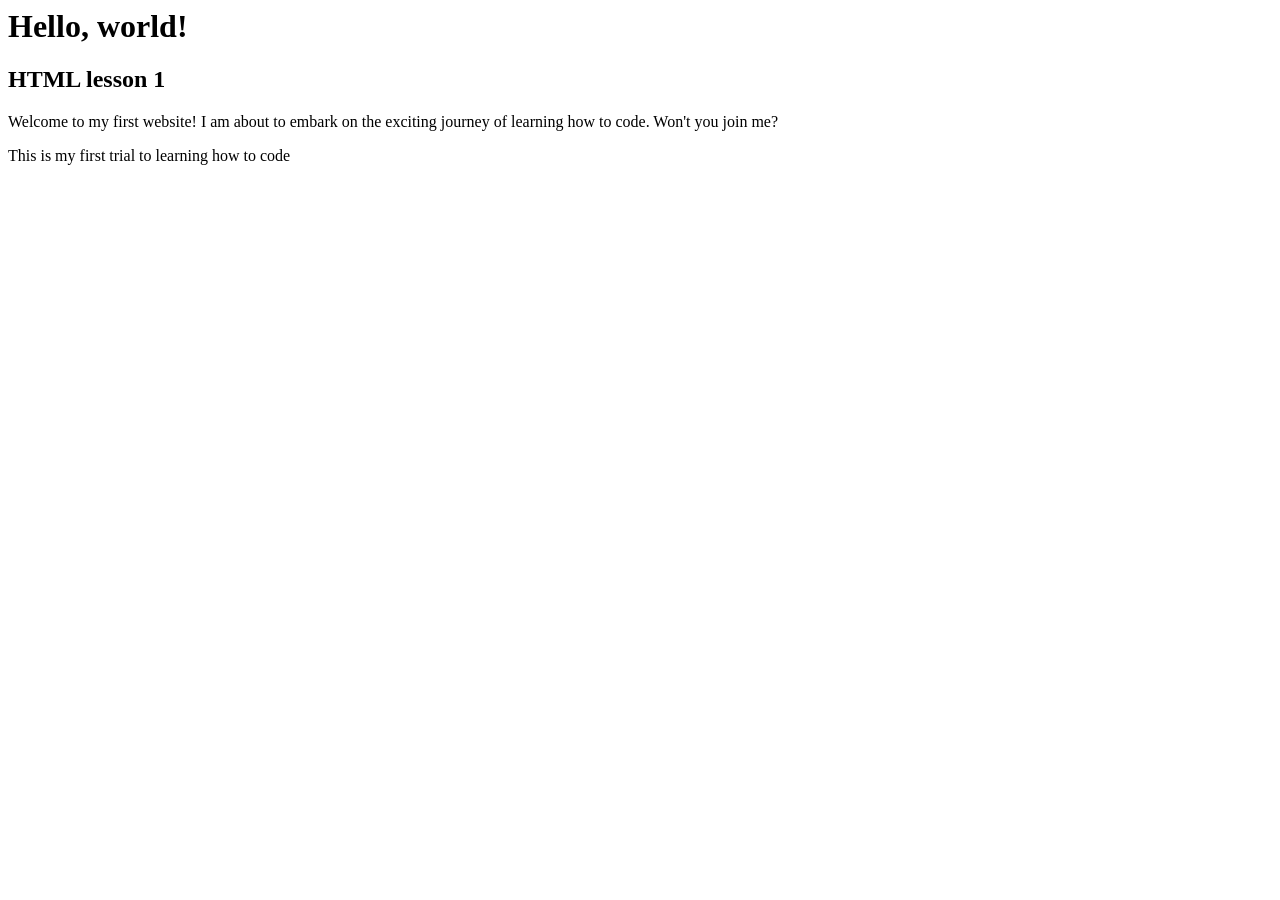
==== index.html @ 2920b1f3 "change name from hello-world.html to index.html" ====
<html>
     <h1>Hello, world!</h1>
         <h2>HTML lesson 1</h2>
             <p>Welcome to my first website! I am about to embark on the exciting journey of learning how to code. Won't you join me?</p>
             <p>This is my first trial to learning how to code</p>
</html>
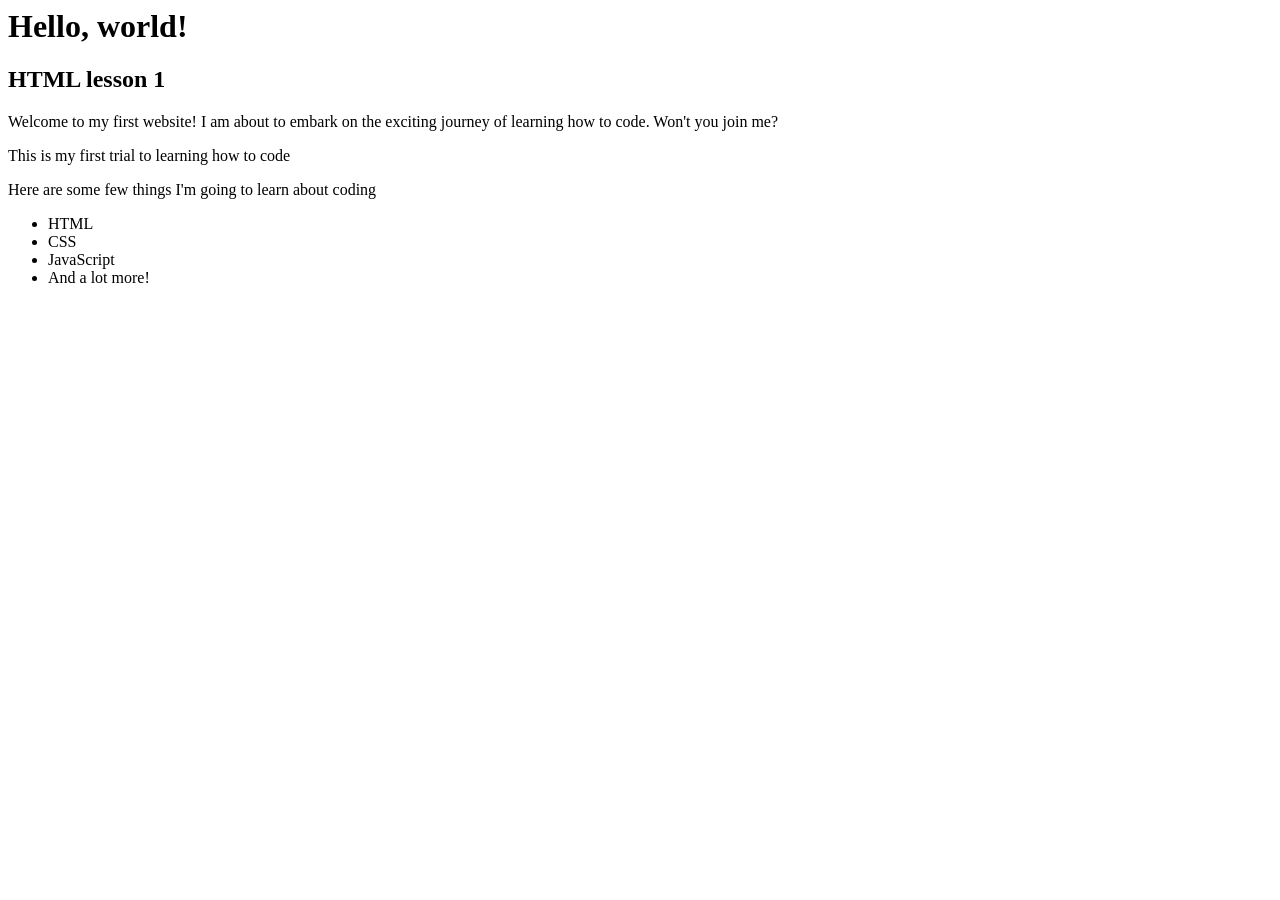
==== commit 8a3e45ea: "add header block elements" ====
--- a/index.html
+++ b/index.html
@@ -1,6 +1,15 @@
 <html>
      <h1>Hello, world!</h1>
+        <body>
          <h2>HTML lesson 1</h2>
              <p>Welcome to my first website! I am about to embark on the exciting journey of learning how to code. Won't you join me?</p>
              <p>This is my first trial to learning how to code</p>
+             <p>Here are some few things I'm going to learn about coding</p>
+                <ul>
+                    <li>HTML</li>
+                    <li>CSS</li>
+                    <li>JavaScript</li>
+                    <li>And a lot more!</li>
+                </ul>
+        </body>    
 </html>
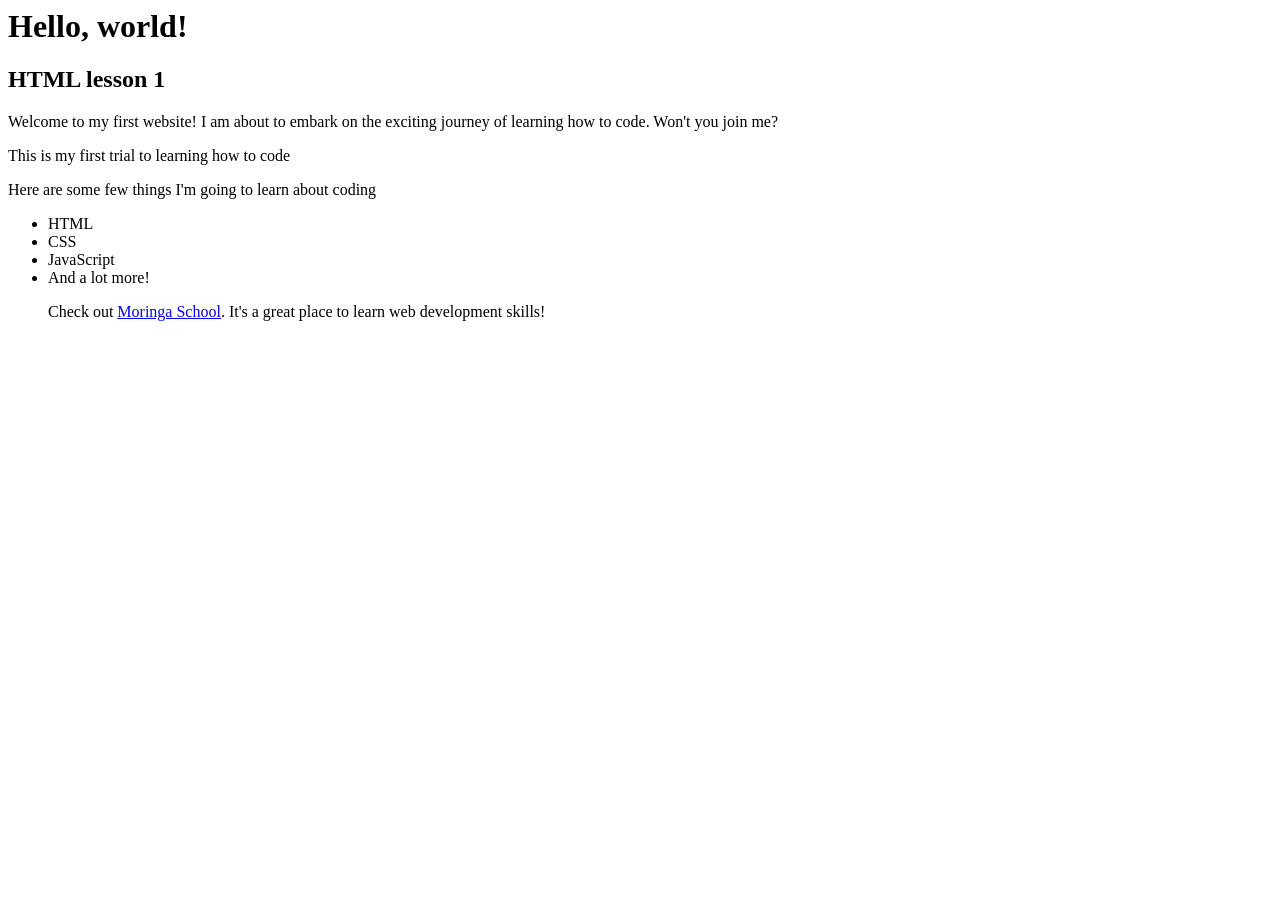
==== commit bc7fafda: "add a link" ====
--- a/index.html
+++ b/index.html
@@ -10,6 +10,8 @@
                     <li>CSS</li>
                     <li>JavaScript</li>
                     <li>And a lot more!</li>
+                        <p>Check out <a href="http://moringaschool.com/">Moringa School</a>. It's a great place to learn web development skills!</a></p>
+
                 </ul>
         </body>    
 </html>
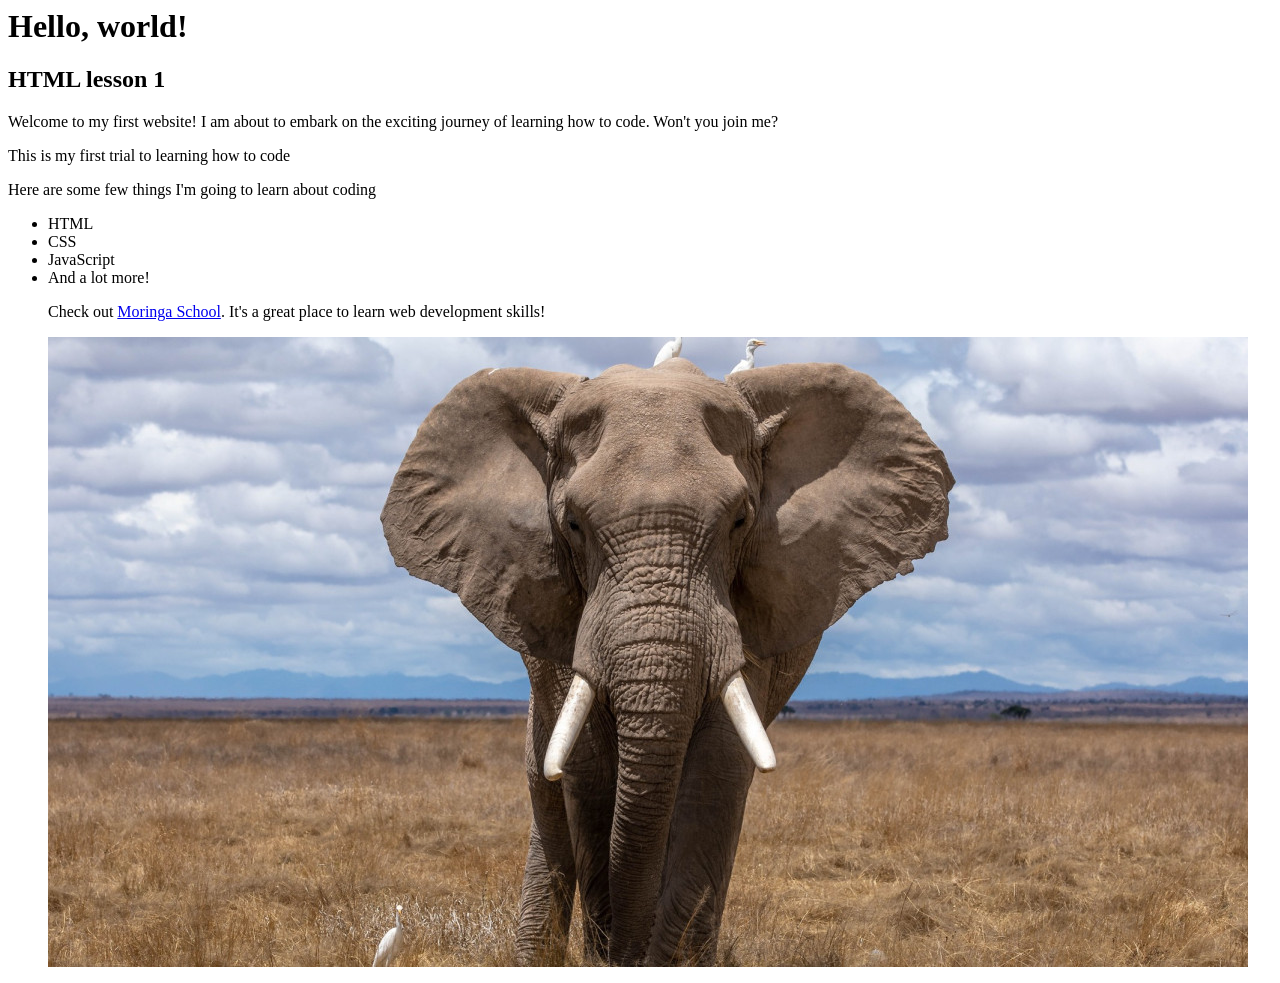
==== commit 935abb47: "add an image" ====
--- a/index.html
+++ b/index.html
@@ -11,7 +11,7 @@
                     <li>JavaScript</li>
                     <li>And a lot more!</li>
                         <p>Check out <a href="http://moringaschool.com/">Moringa School</a>. It's a great place to learn web development skills!</a></p>
-
+                    <img src="images/elephant.jpg" alt="A photo of an elephant"
                 </ul>
         </body>    
 </html>
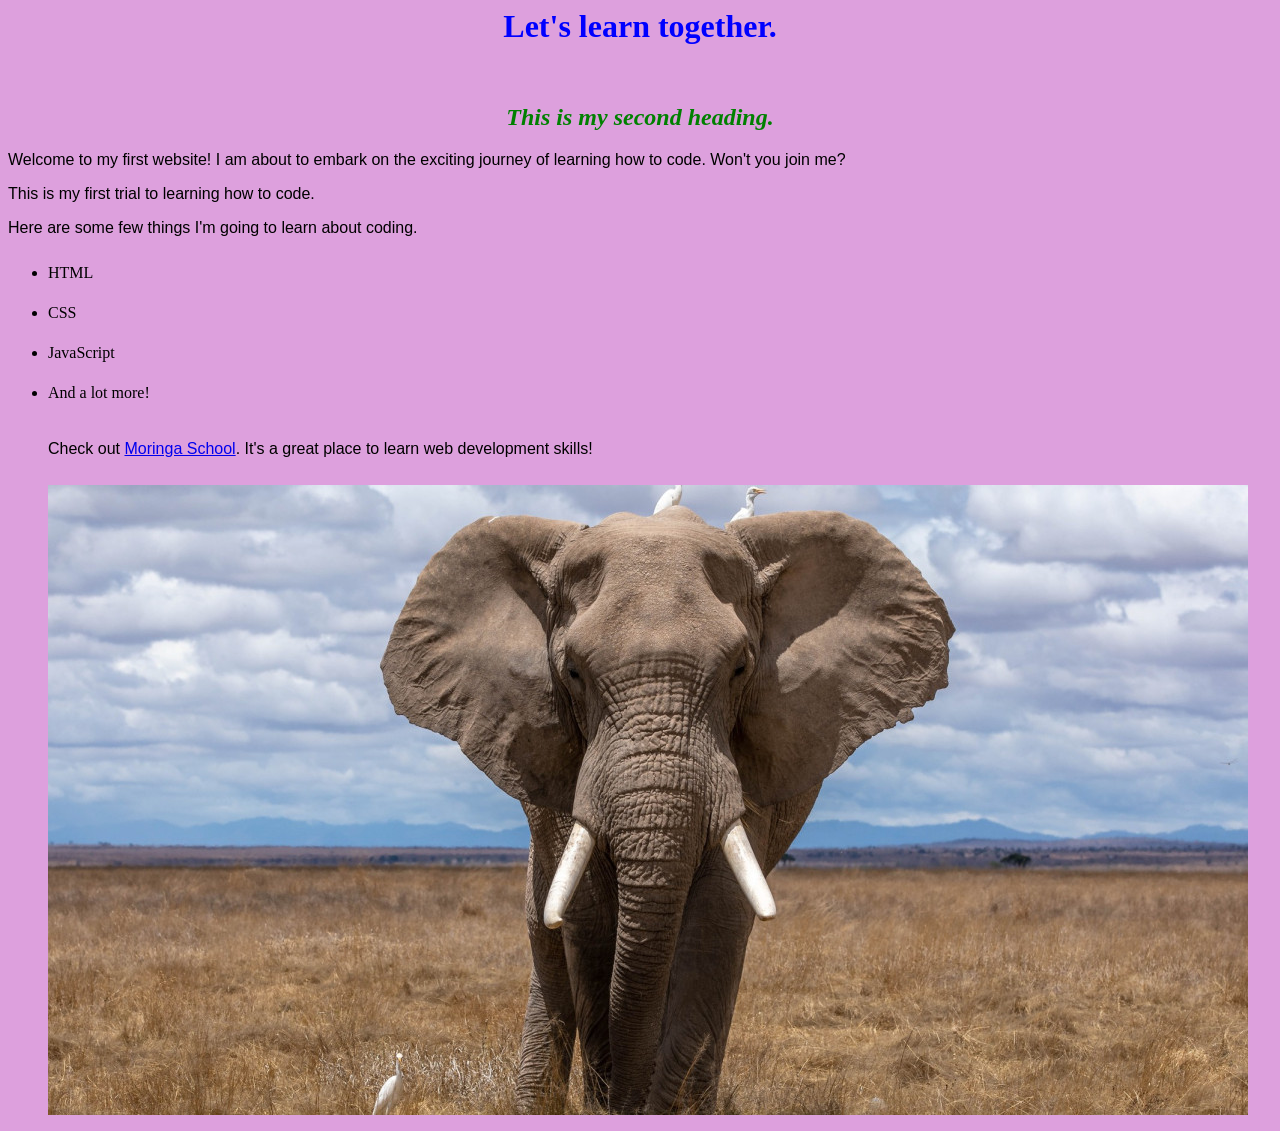
==== commit 16647723: "Add css styling" ====
--- a/index.html
+++ b/index.html
@@ -1,10 +1,16 @@
 <html>
-     <h1>Hello, world!</h1>
+    <head>
+        <title>My first website</title>
+        <link rel="stylesheet" href="css/styles.css">
+    </head>
+
         <body>
-         <h2>HTML lesson 1</h2>
+         <h1>Let's learn together.</h1>
+         <br>
+         <h2>This is my second heading.</h2>
              <p>Welcome to my first website! I am about to embark on the exciting journey of learning how to code. Won't you join me?</p>
-             <p>This is my first trial to learning how to code</p>
-             <p>Here are some few things I'm going to learn about coding</p>
+             <p>This is my first trial to learning how to code.</p>
+             <p>Here are some few things I'm going to learn about coding.</p>
                 <ul>
                     <li>HTML</li>
                     <li>CSS</li>
--- a/css/styles.css
+++ b/css/styles.css
@@ -0,0 +1,19 @@
+
+        h1 {
+            color:blue;
+            text-align: center;
+        }
+         h2{
+             color: green;
+             font-style: italic;
+             text-align: center;
+         }
+         body {
+             background-color: plum;
+         }
+         p {
+             font-family: sans-serif;
+         }
+         ul{
+             line-height: 40px;
+         }
